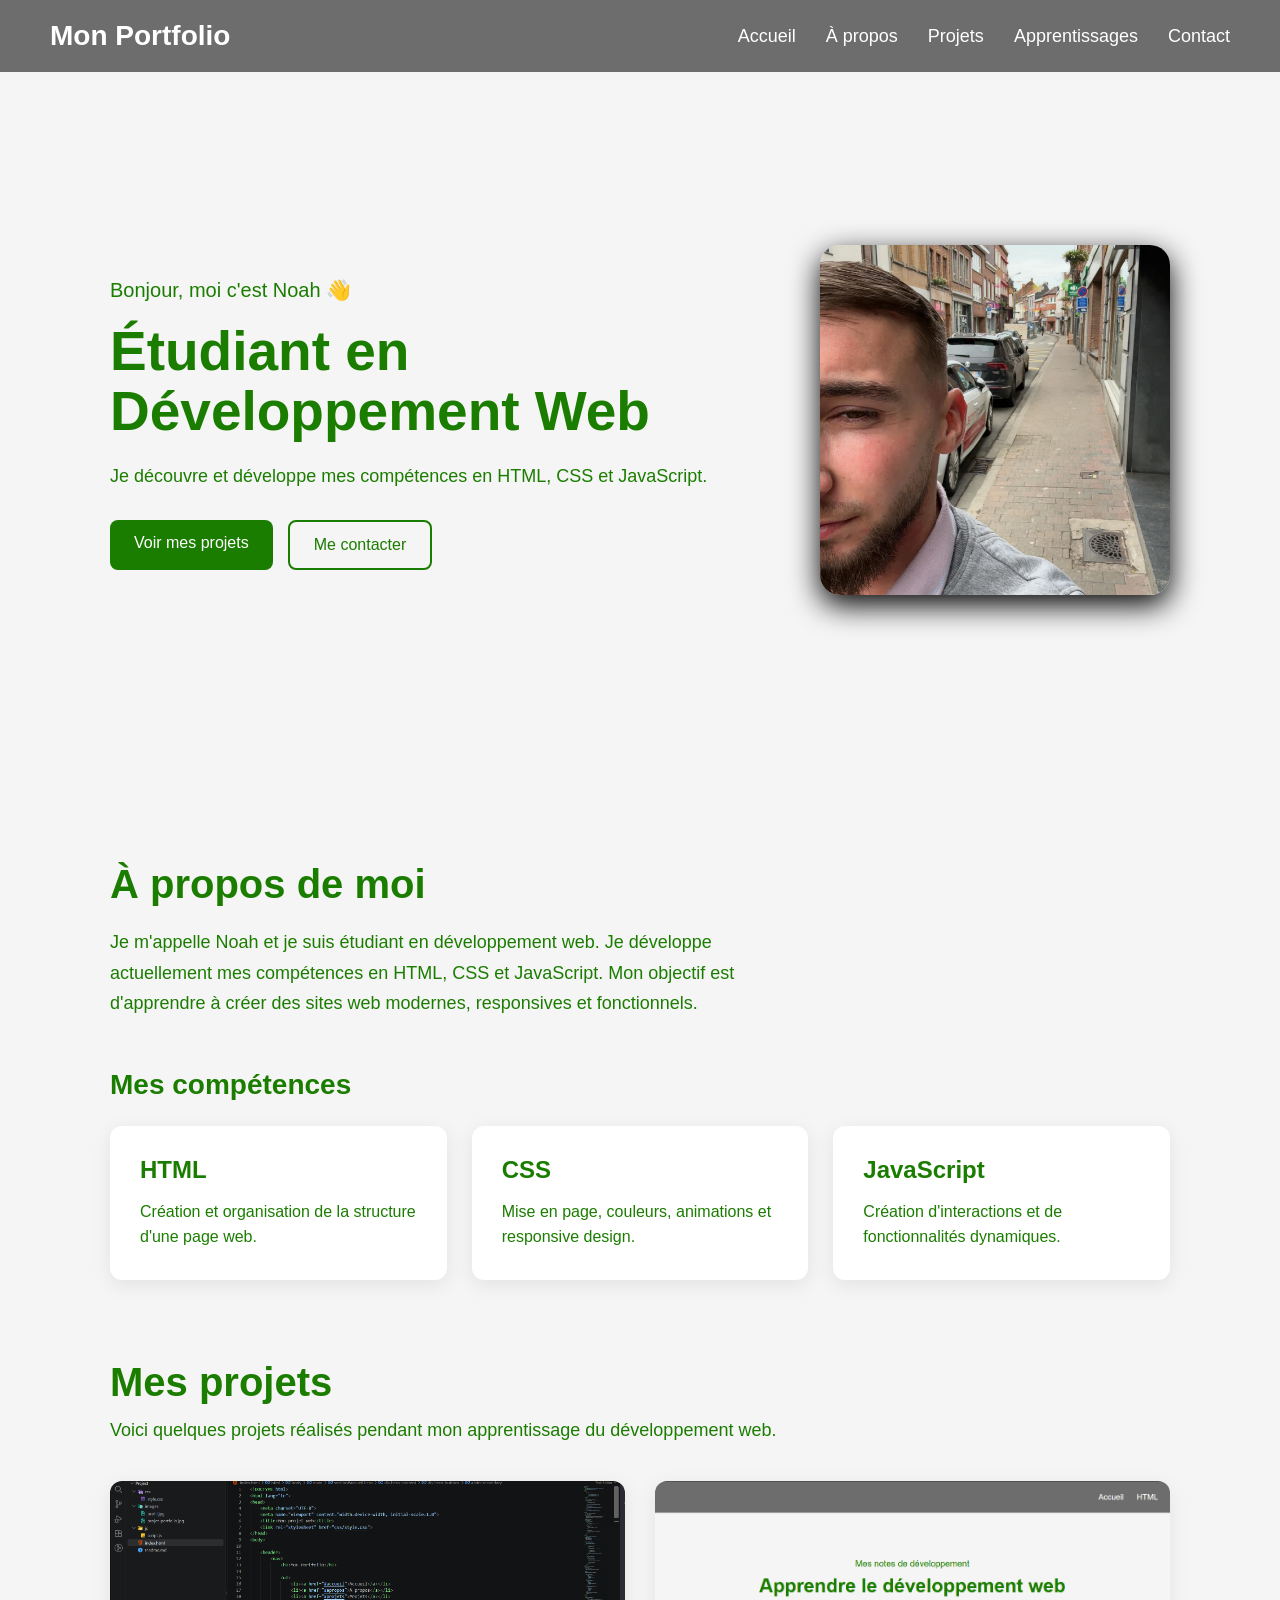
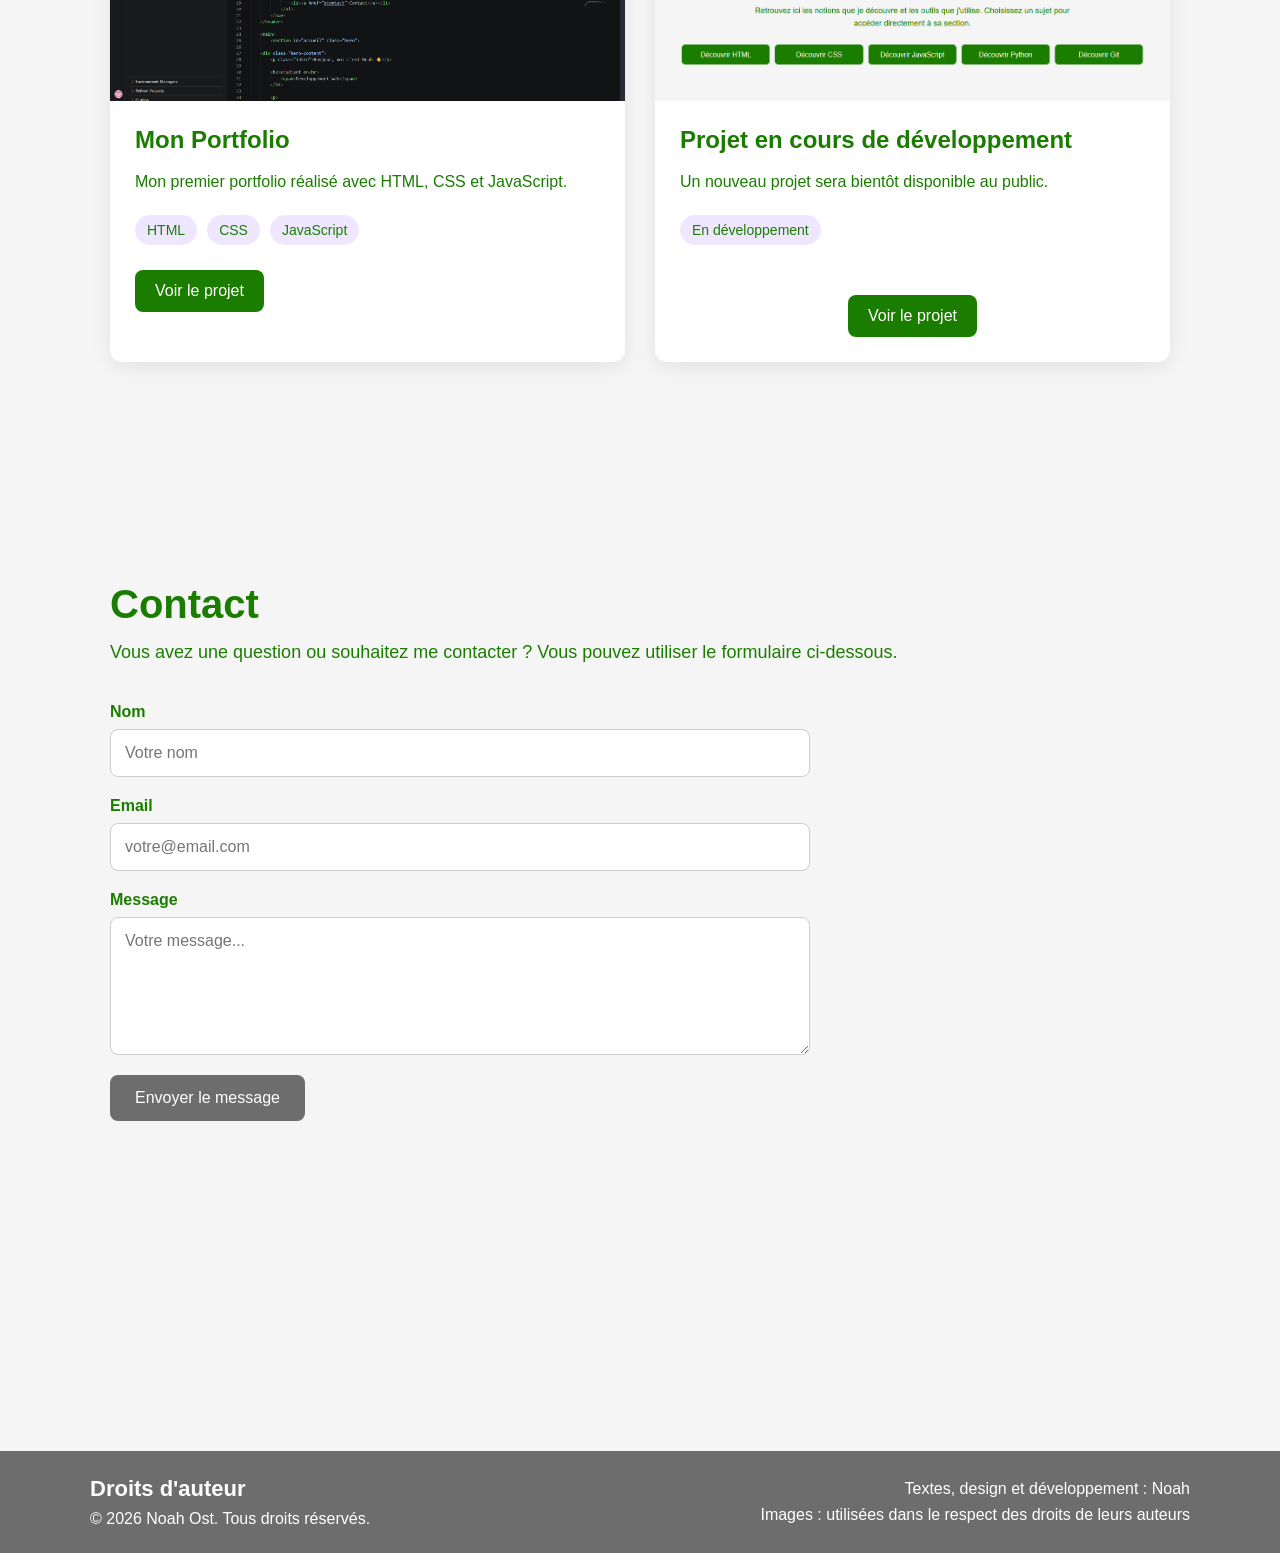
==== index.html @ 29e67298 "Add files via upload" ====
<!DOCTYPE html>
<html lang="fr">
<head>
    <meta charset="UTF-8">
    <meta name="viewport" content="width=device-width, initial-scale=1.0">
    <title>Mon projet web</title>
    <link rel="stylesheet" href="css/style.css">
</head>
<body>

    <header>
        <nav>
            <h1>Mon Portfolio</h1>

            <ul>
                <li><a href="#accueil">Accueil</a></li>
                <li><a href="#apropos">À propos</a></li>
                <li><a href="#projets">Projets</a></li>
                <li><a href="apprentissage.html">Apprentissages</a></li>
                <li><a href="#contact">Contact</a></li>
            </ul>
        </nav>
    </header>

    <main>
        <section id="accueil" class="hero">

    <div class="hero-content">
        <p class="intro">Bonjour, moi c'est Noah 👋</p>

        <h2>Étudiant en<br>
            <span>Développement Web</span>
        </h2>

        <p>
            Je découvre et développe mes compétences en HTML,
            CSS et JavaScript.
        </p>

        <div class="hero-buttons">
            <a href="#projets" class="btn">Voir mes projets</a>
            <a href="#contact" class="btn-secondary">Me contacter</a>
        </div>
    </div>

    <div class="hero-image">
        <img src="images/profil.jpg" alt="Photo de profil">
    </div>


</section>

        <section id="apropos" class="about">

    <h2>À propos de moi</h2>

    <p class="about-text">
        Je m'appelle Noah et je suis étudiant en développement web.
        Je développe actuellement mes compétences en HTML, CSS et JavaScript.
        Mon objectif est d'apprendre à créer des sites web modernes,
        responsives et fonctionnels.
    </p>

    <h3>Mes compétences</h3>

    <div class="skills">

        <div class="skill-card">
            <h4>HTML</h4>
            <p>
                Création et organisation de la structure
                d'une page web.
            </p>
        </div>

        <div class="skill-card">
            <h4>CSS</h4>
            <p>
                Mise en page, couleurs, animations
                et responsive design.
            </p>
        </div>

        <div class="skill-card">
            <h4>JavaScript</h4>
            <p>
                Création d'interactions et de fonctionnalités
                dynamiques.
            </p>
        </div>

    </div>

<section id="projets" class="projects">

    <h2>Mes projets</h2>

    <p class="projects-intro">
        Voici quelques projets réalisés pendant mon apprentissage
        du développement web.
    </p>

    <div class="projects-grid">

        <div class="project-card">
            <div class="project-image">
                <img src="images/code.jpg" alt="Aperçu de mon portfolio">
            </div>

            <div class="project-content">
                <h3>Mon Portfolio</h3>
                <p>
                    Mon premier portfolio réalisé avec HTML,
                    CSS et JavaScript.
                </p>
                <div class="technologies">
                    <span>HTML</span>
                    <span>CSS</span>
                    <span>JavaScript</span>
                </div>
                <a href="#" class="project-btn">Voir le projet</a>
            </div>
        </div>

        <div class="project-card">
            <div class="project-image">
                <img src="images/apprentissage.jpg" alt="Aperçu du projet Mon Blog Info">
            </div>

            <div class="project-content">
                <h3>Projet en cours de développement</h3>
                <p>
                    Un nouveau projet sera bientôt disponible au public.
                </p>
                <div class="technologies">
                    <span>En développement</span>
                </div>
            </div>
            <a href="apprentissage.html" class="project-btn">Voir le projet</a>
        </div>

    </div>

</section>

<section id="contact" class="contact">

    <h2>Contact</h2>

    <p class="contact-intro">
        Vous avez une question ou souhaitez me contacter ?
        Vous pouvez utiliser le formulaire ci-dessous.
    </p>

    <form
    class="contact-form"
    action="https://formspree.io/f/xoeqwgvb"
    method="POST"
    target="_blank"
>

        <div class="form-group">
            <label for="name">Nom</label>
            <input
                type="text"
                id="name"
                name="name"
                placeholder="Votre nom"
                required
            >
        </div>

        <div class="form-group">
            <label for="email">Email</label>
            <input
                type="email"
                id="email"
                name="email"
                placeholder="votre@email.com"
                required
            >
        </div>

        <div class="form-group">
            <label for="message">Message</label>

            <textarea
                id="message"
                name="message"
                rows="6"
                placeholder="Votre message..."
                required
            ></textarea>
        </div>

        <button type="submit" class="contact-btn">
            Envoyer le message
        </button>

    </form>

</section>
    </main>

    <footer class="site-footer">
        <div class="footer-content">
            <div>
                <h2>Droits d'auteur</h2>
                <p>&copy; 2026 Noah Ost. Tous droits réservés.</p>
            </div>

            <ul class="copyright-details">
                <li>Textes, design et développement : Noah</li>
                <li>Images : utilisées dans le respect des droits de leurs auteurs</li>
            </ul>
        </div>
    </footer>

</body>
</html>
---- css/style.css ----
/* Enlève les marges par défaut */
* {
    margin: 0;
    padding: 0;
    box-sizing: border-box;
}

body {
    font-family: Arial, sans-serif;
    background-color: #f5f5f5;
    color: #1b7d00;
}

/* HEADER */
header {
    background-color: #6d6d6d;
    color: white;
    padding: 20px 50px;
}

/* FOOTER */
.site-footer {
    background-color: #6d6d6d;
    color: white;
    padding: 25px 50px;
}

.footer-content {
    max-width: 1100px;
    margin: auto;
    display: flex;
    justify-content: space-between;
    align-items: center;
    gap: 24px;
}

.footer-content h2 {
    font-size: 22px;
    margin-bottom: 8px;
}

.copyright-details {
    list-style: none;
    text-align: right;
    line-height: 1.6;
}

/* BARRE DE NAVIGATION */
nav {
    display: flex;
    justify-content: space-between;
    align-items: center;
}

nav h1 {
    font-size: 28px;
}

/* MENU */
nav ul {
    display: flex;
    gap: 30px;
    list-style: none;
}

nav a {
    color: white;
    text-decoration: none;
    font-size: 18px;
}

nav a:hover {
    color: #1b7d00;
}

/* CONTENU */
main {
    max-width: 1100px;
    margin: auto;
    padding: 50px 20px;
}

section {
    margin-bottom: 60px;
}

section h2 {
    margin-bottom: 15px;
}



/* ACCEUIL */

.hero {
    min-height: 600px;
    display: flex;
    align-items: center;
}

.hero-content {
    max-width: 700px;
}

.hero .intro {
    font-size: 20px;
    margin-bottom: 15px;
}

.hero h2 {
    font-size: 55px;
    line-height: 1.1;
    margin-bottom: 20px;
}

.hero h2 span {
    color: #1b7d00;
}

.hero-content > p {
    font-size: 18px;
    line-height: 1.6;
}

/* BOUTONS */

.hero-buttons {
    display: flex;
    gap: 15px;
    margin-top: 30px;
}

.btn,
.btn-secondary {
    padding: 14px 24px;
    border-radius: 8px;
    text-decoration: none;
}

.btn {
    background-color: #1b7d00;
    color: white;
}

.btn-secondary {
    border: 2px solid #1b7d00;
    color: #1b7d00;
}

.btn:hover {
    background-color: #155c00;
}

.btn-secondary:hover {
    background-color: #155c00;
    color: white;
}


/* À PROPOS */

.about {
    padding: 80px 0;
}

.about h2 {
    font-size: 40px;
    margin-bottom: 20px;
}

.about-text {
    max-width: 700px;
    font-size: 18px;
    line-height: 1.7;
    margin-bottom: 50px;
}

.about h3 {
    font-size: 28px;
    margin-bottom: 25px;
}

/* COMPÉTENCES */

.skills {
    display: grid;
    grid-template-columns: repeat(3, 1fr);
    gap: 25px;
}

.skill-card {
    background-color: white;
    padding: 30px;
    border-radius: 12px;

    box-shadow: 0 5px 20px rgba(0, 0, 0, 0.08);

    transition: transform 0.3s ease;
}

.skill-card:hover {
    transform: translateY(-8px);
}

.skill-card h4 {
    font-size: 24px;
    color: #1b7d00;
    margin-bottom: 15px;
}

.skill-card p {
    line-height: 1.6;
}

/* PROJETS */

.projects {
    padding: 80px 0;
}

.projects h2 {
    font-size: 40px;
    margin-bottom: 15px;
}

.projects-intro {
    font-size: 18px;
    margin-bottom: 40px;
}

.projects-grid {
    display: grid;
    grid-template-columns: repeat(2, 1fr);
    gap: 30px;
}

.project-card {
    background-color: white;
    border-radius: 12px;
    overflow: hidden;
    box-shadow: 0 5px 20px rgba(0, 0, 0, 0.08);
}

.project-image {
    height: 200px;
    background-color: #1b7d00;

    display: flex;
    justify-content: center;
    align-items: center;

    color: white;
    font-size: 30px;
    font-weight: bold;
}

.project-content {
    padding: 25px;
}

.project-content h3 {
    font-size: 24px;
    margin-bottom: 15px;
}

.project-content p {
    line-height: 1.6;
    margin-bottom: 20px;
}

/* TECHNOLOGIES */

.technologies {
    display: flex;
    gap: 10px;
    margin-bottom: 25px;
}

.technologies span {
    background-color: #eee7ff;
    color: #1b7d00;

    padding: 7px 12px;
    border-radius: 20px;

    font-size: 14px;
}

/* BOUTON PROJET */

.project-btn {
    display: inline-block;

    background-color: #1b7d00;
    color: white;

    padding: 12px 20px;
    border-radius: 8px;

    text-decoration: none;
}

.project-card > .project-btn {
    display: block;
    width: fit-content;
    margin: 0 auto 25px;
}

.project-btn:hover {
    background-color: #6525d3;
}

/* APPRENTISSAGES */
.learning-intro {
    padding: 55px 0 20px;
    text-align: center;
}

.learning-intro .intro {
    font-size: 20px;
    margin-bottom: 14px;
}

.learning-intro h2 {
    font-size: 44px;
    line-height: 1.15;
    margin-bottom: 18px;
}

.learning-intro h2 span {
    color: #1b7d00;
}

.learning-intro > p:not(.intro) {
    max-width: 760px;
    margin: 0 auto;
    font-size: 18px;
    line-height: 1.6;
}

.topic-nav {
    display: grid;
    grid-template-columns: repeat(auto-fit, minmax(150px, 1fr));
    gap: 12px;
    margin: 35px 0 20px;
}

.topic-nav a {
    display: block;
    padding: 14px 16px;
    border-radius: 8px;
    background-color: #1b7d00;
    color: white;
    text-decoration: none;
    font-size: 16px;
    transition: background-color 0.2s ease, transform 0.2s ease;
}

.topic-nav a:hover {
    background-color: #155c00;
    transform: translateY(-2px);
}

.learning-topic {
    padding: 32px;
    border-radius: 8px;
    background-color: white;
    box-shadow: 0 5px 20px rgba(0, 0, 0, 0.08);
    scroll-margin-top: 24px;
}

.topic-label {
    margin-bottom: 10px;
    color: #6d6d6d;
    font-size: 14px;
    font-weight: bold;
    text-transform: uppercase;
}

.learning-topic h2 {
    color: #1b7d00;
    font-size: 32px;
    margin-bottom: 16px;
}

.learning-topic p:not(.topic-label) {
    font-size: 17px;
    line-height: 1.7;
}

.learning-topic h3 {
    margin: 24px 0 12px;
    font-size: 21px;
}

.learning-topic ul {
    padding-left: 22px;
    line-height: 1.7;
}

.learning-topic li {
    margin-bottom: 8px;
}

.learning-topic code {
    font-family: Consolas, "Courier New", monospace;
}

.learning-topic pre {
    overflow-x: auto;
    margin-top: 22px;
    padding: 18px;
    border-radius: 6px;
    background-color: #292929;
    color: #f5f5f5;
    line-height: 1.6;
}


/* RESPONSIVE TABLETTE */

@media (max-width: 900px) {

    .footer-content {
        flex-direction: column;
        align-items: flex-start;
    }

    .copyright-details {
        text-align: left;
    }

    nav {
        flex-direction: column;
        gap: 20px;
    }

    nav ul {
        flex-wrap: wrap;
        justify-content: center;
    }

    .skills {
        grid-template-columns: repeat(2, 1fr);
    }

    .projects-grid {
        grid-template-columns: 1fr;
    }

    .hero h2 {
        font-size: 45px;
    }

    .learning-intro h2 {
        font-size: 38px;
    }
}

@media (max-width: 600px) {
    .learning-topic {
        padding: 24px 20px;
    }

    .learning-topic h2 {
        font-size: 27px;
    }

    .learning-intro h2 {
        font-size: 34px;
    }
}

/* CONTACT */

.contact {
    padding: 80px 0;
}

.contact h2 {
    font-size: 40px;
    margin-bottom: 15px;
}

.contact-intro {
    font-size: 18px;
    margin-bottom: 40px;
}

.contact-form {
    max-width: 700px;
}

.form-group {
    display: flex;
    flex-direction: column;
    margin-bottom: 20px;
}

.form-group label {
    margin-bottom: 8px;
    font-weight: bold;
}

.form-group input,
.form-group textarea {
    padding: 14px;

    border: 1px solid #ccc;
    border-radius: 8px;

    font-size: 16px;
    font-family: Arial, sans-serif;

    outline: none;
}

.form-group input:focus,
.form-group textarea:focus {
    border-color: #6d6d6d;
}

.contact-btn {
    background-color: #6d6d6d;
    color: white;

    border: none;
    border-radius: 8px;

    padding: 14px 25px;

    font-size: 16px;
    cursor: pointer;
}

.contact-btn:hover {
    background-color: #6525d3;
}


/* Image Photo de profile */

.hero {
    min-height: 600px;

    display: flex;
    align-items: center;
    justify-content: space-between;

    gap: 50px;
}

.hero-content {
    max-width: 650px;
}

.hero-image img {
    width: 350px;
    height: 350px;

    object-fit: cover;

    border-radius: 20px;

    box-shadow: 0 10px 30px rgb(0, 0, 0);
}

/* Image Photo a propos Projet 1 */

.project-image {
    height: 220px;
    overflow: hidden;
}

.project-image img {
    width: 100%;
    height: 100%;

    object-fit: cover;

    transition: transform 0.3s ease;
}

.project-card:hover .project-image img {
    transform: scale(1.05);
}
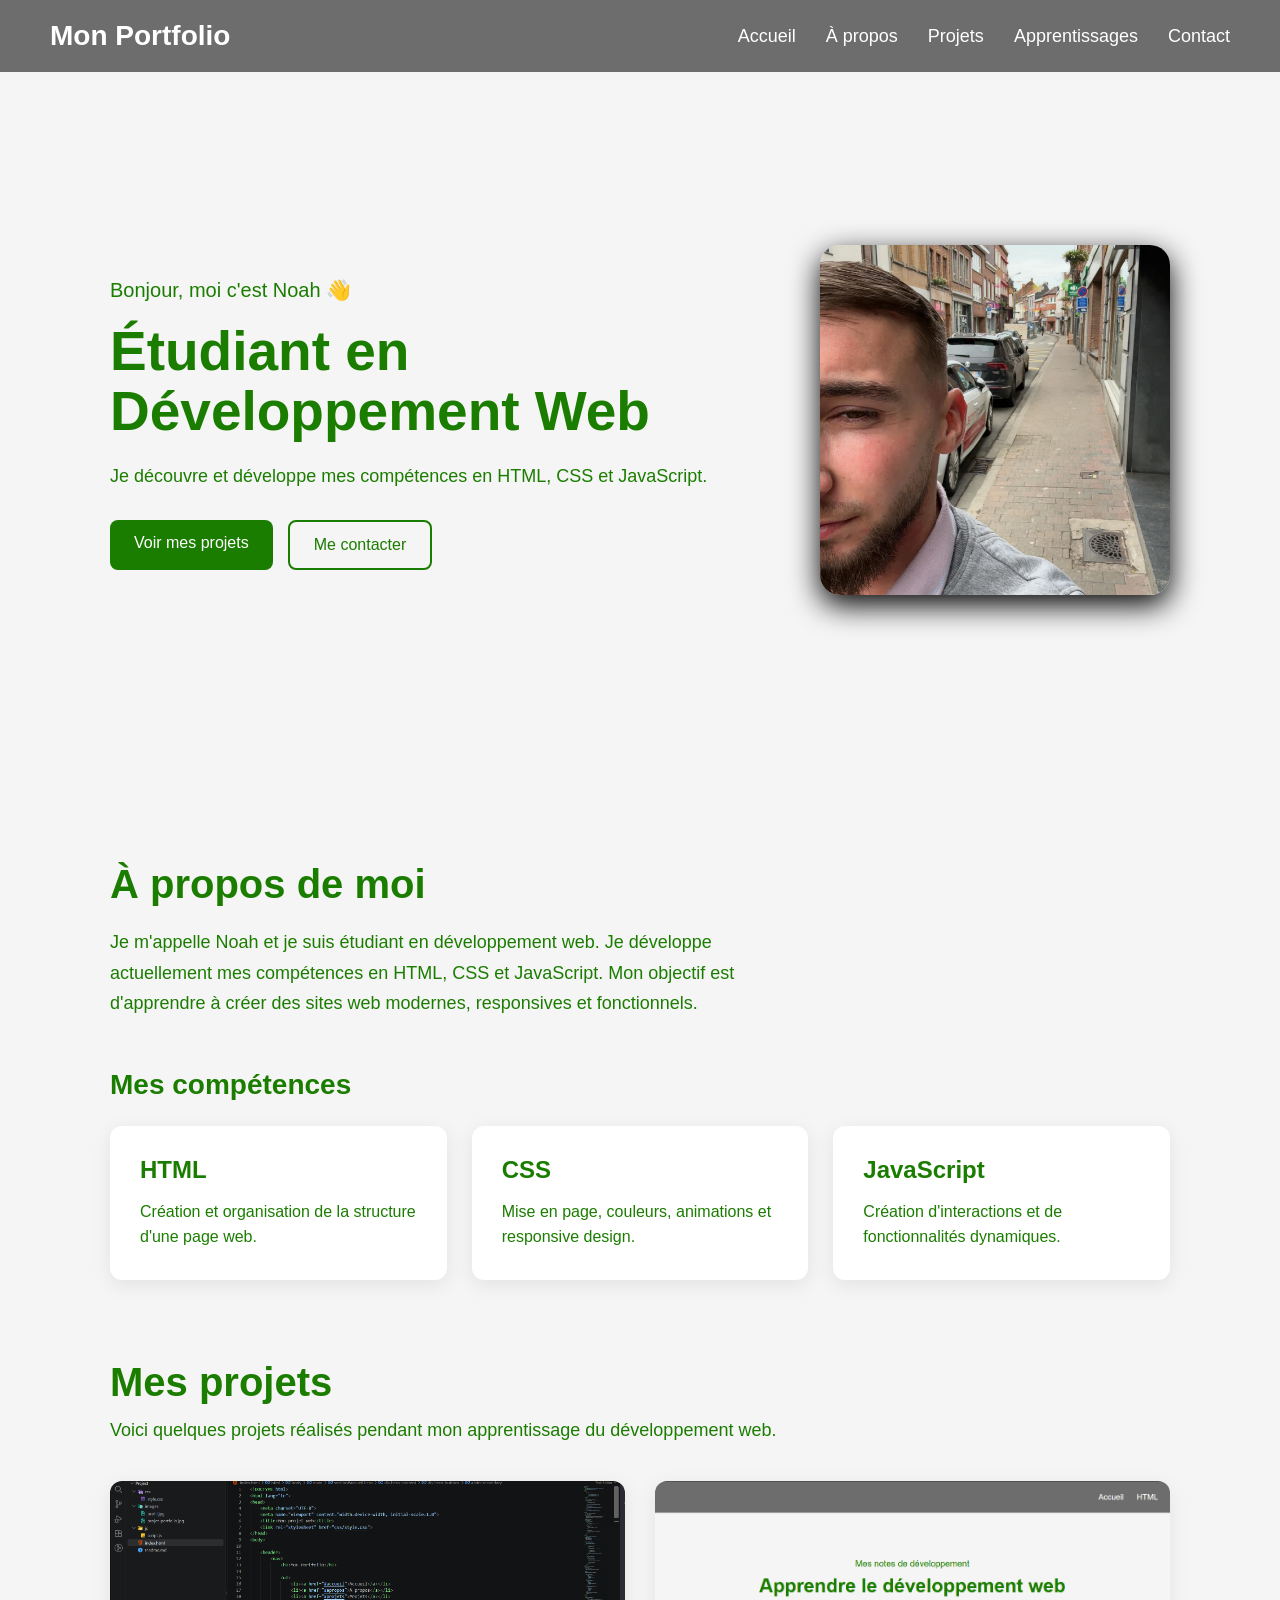
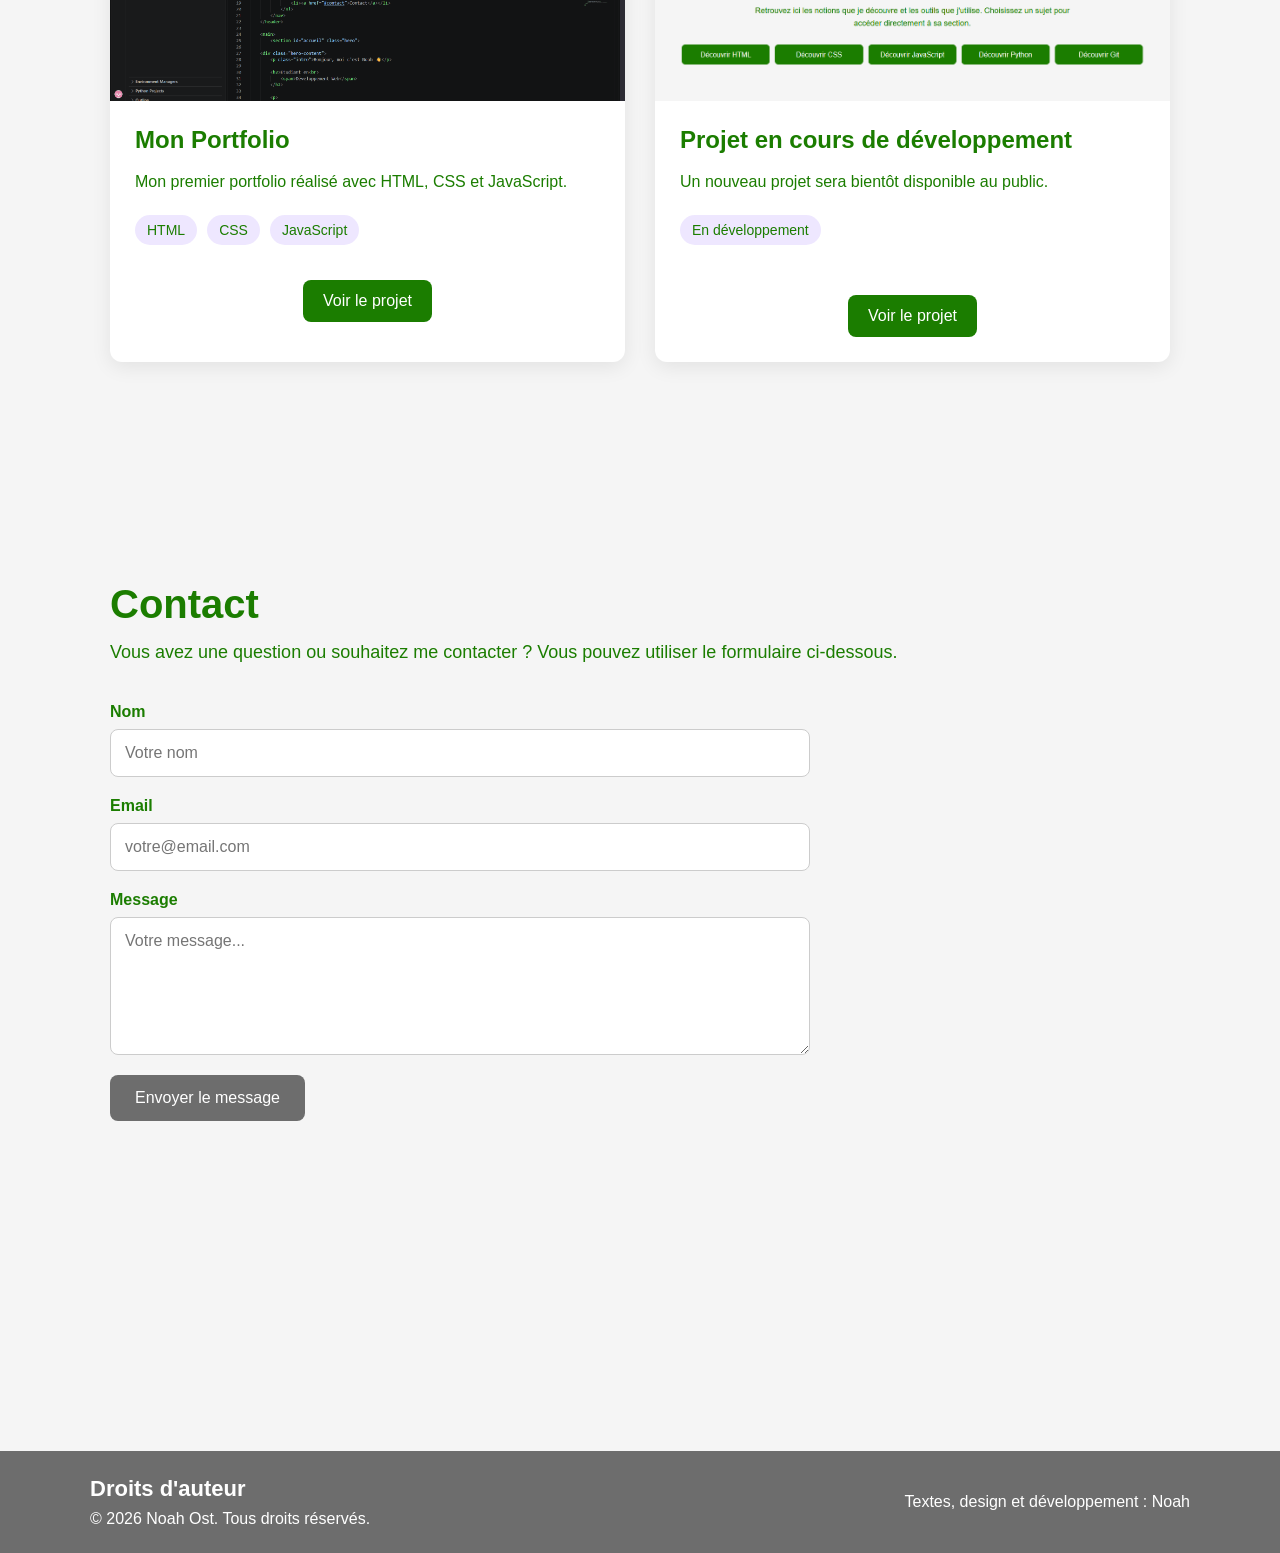
==== commit eece0959: "Add files via upload" ====
--- a/index.html
+++ b/index.html
@@ -211,7 +211,6 @@
 
             <ul class="copyright-details">
                 <li>Textes, design et développement : Noah</li>
-                <li>Images : utilisées dans le respect des droits de leurs auteurs</li>
             </ul>
         </div>
     </footer>
--- a/css/style.css
+++ b/css/style.css
@@ -304,6 +304,13 @@
     display: block;
     width: fit-content;
     margin: 0 auto 25px;
+}
+
+.project-content > .project-btn {
+    display: block;
+    width: fit-content;
+    margin: 0 auto;
+    transform: translateY(10px);
 }
 
 .project-btn:hover {
